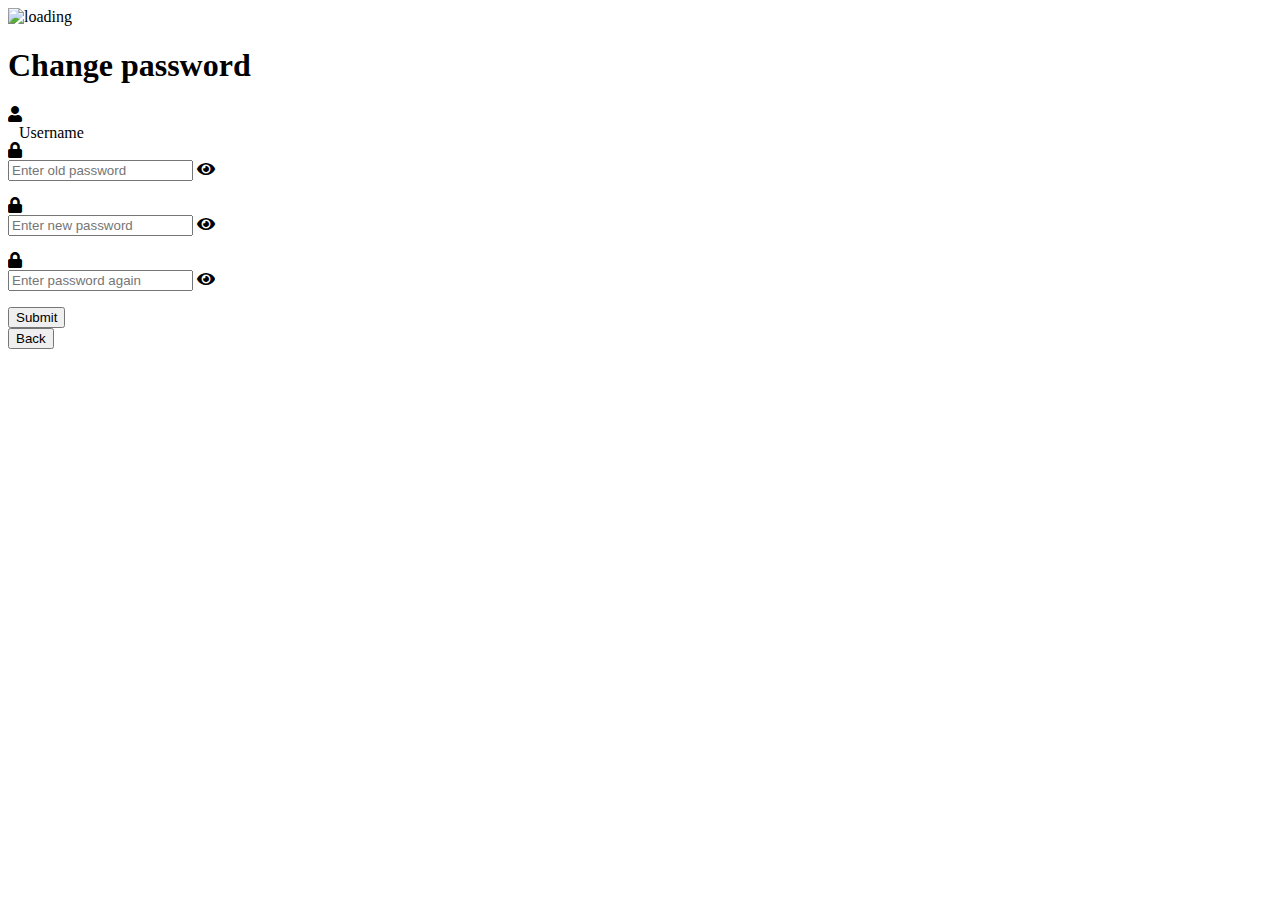
==== Change.html @ 968bcea8 "Add files via upload" ====
<!DOCTYPE html>
<html lang="en">

<head>
  <meta charset="UTF-8" />
  <meta http-equiv="X-UA-Compatible" content="IE=edge" />
  <meta name="viewport" content="width=device-width, initial-scale=1.0" />
  <title>Change password</title>
  <link rel="shortcut icon" href="./img/Icon/key.png" type="image/x-icon">
  <link rel="stylesheet" href="style.css" />
  <link rel="stylesheet" href="https://cdnjs.cloudflare.com/ajax/libs/font-awesome/5.14.0/css/all.min.css" />
  <link rel="stylesheet" href="https://cdnjs.cloudflare.com/ajax/libs/limontesweetalert2/7.2.0/sweetalert2.min.css/>" />
  <script src="https://cdnjs.cloudflare.com/ajax/libs/limonte-sweetalert2/7.2.0/sweetalert2.all.min.js"></script>
  <link href="https://fonts.googleapis.com/css2?family=Roboto:wght@300;400;500;700&display=swap" rel="stylesheet" />
</head>

<body>
  <div class="loading" id="loading">
    <img src="https://thumbs.gfycat.com/HighCorruptIsabellineshrike-max-1mb.gif" alt="loading">
  </div>
  <div class="signup">
    <div class="signup__container">
      <h1>Change password</h1>
      <form action="" class="form" onsubmit="onSubmitForm(this);
        return false;">
        <div class="form__username">
          <div class="form__username--icon form__icon">
            <i class="fas fa-user"></i>
          </div>
          <div class="form__username--input form__input">
            <div class="box1">
                <span id="username" style="color: black; margin-left: 11px;">Username</span>
            </div>
          </div>
        </div>
        <div class="form__password">
          <div class="form__password--icon form__icon">
            <i class="fas fa-lock"></i>
          </div>
          <div class="form__password--input form__input">
            <input type="password" id="oldpassword" placeholder="Enter old password" name="oldpassword" />
            <span class="fas fa-eye" id="toggleoldPassword"></span>
          </div>
        </div>
        <p id="erroroldPassword"></p>
        <div class="form__password">
          <div class="form__password--icon form__icon">
            <i class="fas fa-lock"></i>
          </div>
          <div class="form__password--input form__input">
            <input type="password" id="password" placeholder="Enter new password" name="password" />
            <span class="fas fa-eye" id="togglePassword"></span>
          </div>
        </div>
        <p id="errorPassword"></p>
        <div class="form__password">
          <div class="form__password--icon form__icon">
            <i class="fas fa-lock"></i>
          </div>
          <div class="form__password--input form__input">
            <input type="password" id="EApassword" placeholder="Enter password again" name="EApassword" />
            <span class="fas fa-eye" id="toggleEAPassword"></span>
          </div>
        </div>
        <p id="errorEAPassword"></p>
        <button type="submit" class="signup__signInButton">Submit</button>
      </form>
      <a href="./Home.html">
        <button class="btn" id="back">
          <span>
            Back
          </span>
        </button>
      </a>
    </div>
  </div>
</body>
<script src="https://www.gstatic.com/firebasejs/8.2.9/firebase-app.js"></script>
<script src="https://www.gstatic.com/firebasejs/8.2.9/firebase-database.js"></script>
<script src="Change.js"></script>

</html>
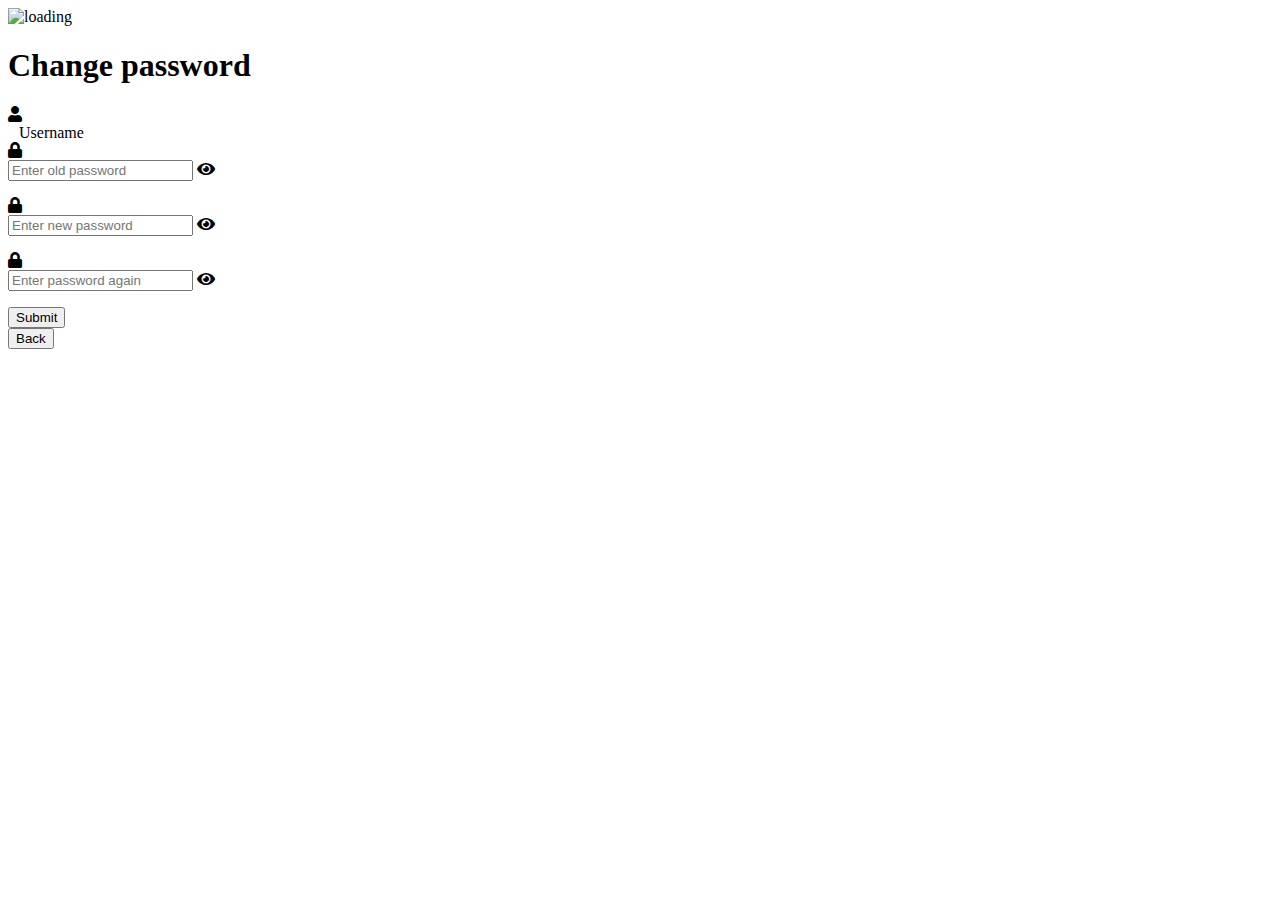
==== commit 743d83df: "Add files via upload" ====
--- a/Change.html
+++ b/Change.html
@@ -65,7 +65,7 @@
         <p id="errorEAPassword"></p>
         <button type="submit" class="signup__signInButton">Submit</button>
       </form>
-      <a href="./Home.html">
+      <a href="./index.html">
         <button class="btn" id="back">
           <span>
             Back
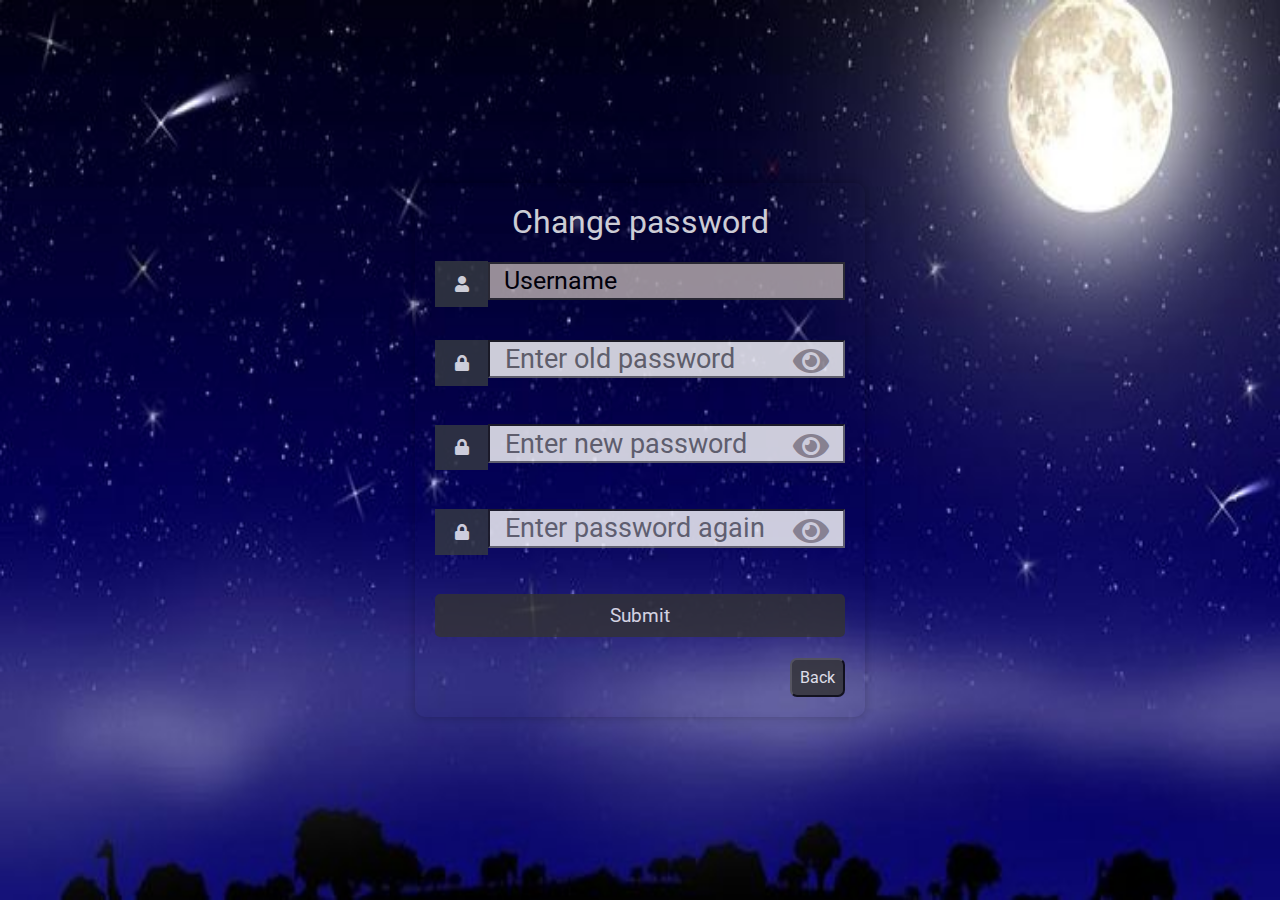
==== commit 37ecd511: "Update Change.html" ====
--- a/Change.html
+++ b/Change.html
@@ -7,7 +7,7 @@
   <meta name="viewport" content="width=device-width, initial-scale=1.0" />
   <title>Change password</title>
   <link rel="shortcut icon" href="./img/Icon/key.png" type="image/x-icon">
-  <link rel="stylesheet" href="style.css" />
+  <link rel="stylesheet" href="Style.css" />
   <link rel="stylesheet" href="https://cdnjs.cloudflare.com/ajax/libs/font-awesome/5.14.0/css/all.min.css" />
   <link rel="stylesheet" href="https://cdnjs.cloudflare.com/ajax/libs/limontesweetalert2/7.2.0/sweetalert2.min.css/>" />
   <script src="https://cdnjs.cloudflare.com/ajax/libs/limonte-sweetalert2/7.2.0/sweetalert2.all.min.js"></script>
@@ -79,4 +79,4 @@
 <script src="https://www.gstatic.com/firebasejs/8.2.9/firebase-database.js"></script>
 <script src="Change.js"></script>
 
-</html>+</html>
--- a/Style.css
+++ b/Style.css
@@ -0,0 +1,268 @@
+*,
+*:before,
+*:after {
+    box-sizing: border-box;
+}
+
+* {
+    margin: 0;
+    padding: 0;
+    font: inherit;
+}
+
+body {
+    min-height: 100vh;
+    font-family: "Roboto", sans-serif;
+}
+
+.form {
+    width: 100%;
+}
+
+.form__username,
+.form__password {
+    display: flex;
+}
+
+.form__icon {
+    font-size: 100%;
+    background: #363b41;
+    width: 15%;
+    height: 5.1vh;
+    display: flex;
+    align-items: center;
+    justify-content: center;
+}
+
+.form__icon i {
+    color: #fff;
+}
+
+.form__input {
+    width: 100%;
+    position: relative;
+}
+
+.form__input>input {
+    width: 100%;
+    height: 45%;
+    padding-left: 1rem;
+    font-size: 1.7rem;
+    margin-top: -1px;
+    color: black;
+    background-color: #fff;
+    transition: background-color 0.4s;
+}
+
+#toggleoldPassword,
+#togglePassword,
+#toggleEAPassword {
+    position: absolute;
+    font-size: 2rem;
+    color: rgb(168, 161, 161);
+    top: 25%;
+    right: 1rem;
+    transform: translate(0, -50%);
+    cursor: pointer;
+}
+
+.message__error {
+    font-size: 1.5rem;
+    color: rgb(248, 61, 61);
+    margin-top: -30px;
+}
+
+
+.loading {
+    position: absolute;
+    z-index: 1;
+    width: 100%;
+    height: 100%;
+    display: none;
+    align-items: center;
+    justify-content: center;
+    background: rgba(0, 0, 0, 0.479);
+}
+
+.loading img {
+    width: 7rem;
+}
+
+/* style login */
+.login {
+    display: flex;
+    justify-content: center;
+    align-items: center;
+    height: 100vh;
+    background-image: url(./img/Background/bg.png);
+    background-size: 100% 100%;
+    background-repeat: no-repeat;
+}
+
+.login__container {
+    width: 100%;
+    max-width: 450px;
+    padding: 20px;
+    background: transparent;
+    opacity: 0.8;
+    border-radius: 10px;
+    box-shadow: 0 0 10px rgba(0, 0, 0, 0.3);
+}
+
+.login__container h1 {
+    margin-bottom: 20px;
+    font-size: 2rem;
+    text-align: center;
+    color: #fff;
+}
+
+.login__container form {
+    display: flex;
+    flex-direction: column;
+}
+
+.login__container form input {
+    padding: 12px;
+    margin-bottom: 25px;
+    margin-top: 0.49px;
+}
+
+.login__container form button {
+    padding: 10px;
+    border: none;
+    border-radius: 5px;
+    background: #333;
+    color: #fff;
+    font-size: 1.2rem;
+    cursor: pointer;
+}
+
+.login__container form button:hover {
+    background: #555;
+}
+
+.login__registerButton {
+    margin-top: 20px;
+    padding: 10px;
+    border: none;
+    border-radius: 5px;
+    color: black;
+    font-size: 1.2rem;
+    cursor: pointer;
+    display: block;
+}
+
+.btn {
+    margin-top: 5%;
+    margin-left: 2%;
+    background-color: #333;
+    padding: 8px 8px;
+    color: #fff;
+    border-radius: 7px;
+}
+
+.btn:hover {
+    background-color: #555;
+}
+
+.btn span {
+    cursor: pointer;
+    display: inline-block;
+    position: relative;
+    transition: 0.5s;
+}
+
+.btn span:after {
+    content: '<';
+    position: absolute;
+    opacity: 0;
+    top: 0;
+    left: -20px;
+    transition: 0.5s;
+}
+
+.btn:hover span {
+    padding-left: 15px;
+}
+
+.btn:hover span:after {
+    opacity: 1;
+    left: 0;
+}
+
+/* style signup */
+.signup {
+    display: flex;
+    justify-content: center;
+    align-items: center;
+    height: 100vh;
+    background-image: url(./img/Background/bg.png);
+    background-size: 100% 100%;
+    background-repeat: no-repeat;
+}
+
+.signup__container {
+    width: 100%;
+    max-width: 450px;
+    padding: 20px;
+    background: transparent;
+    opacity: 0.8;
+    border-radius: 10px;
+    box-shadow: 0 0 10px rgba(0, 0, 0, 0.3);
+}
+
+.signup__container h1 {
+    margin-bottom: 20px;
+    font-size: 2rem;
+    text-align: center;
+    color: #fff;
+}
+
+.signup__container form {
+    display: flex;
+    flex-direction: column;
+}
+
+.signup__container form input {
+    padding: 15px;
+    margin-bottom: 19px;
+    margin-top: -0.1px;
+}
+
+.signup__container form button {
+    padding: 10px;
+    border: none;
+    border-radius: 5px;
+    background: #333;
+    color: #fff;
+    font-size: 1.2rem;
+    cursor: pointer;
+}
+
+.signup__container form button:hover {
+    background: #555;
+}
+
+.signup__registerButton {
+    margin-top: 20px;
+    padding: 10px;
+    border: none;
+    border-radius: 5px;
+    color: black;
+    font-size: 1.2rem;
+    cursor: pointer;
+    display: block;
+}
+
+#back {
+   float: right;
+}
+
+.box1 {
+    padding: 2.5px;
+    border: 2px solid #333;
+    background-color: #bcb1b1;
+    margin-top: 0.5px;
+    margin-bottom: 40px;
+    font-size: 25px;
+}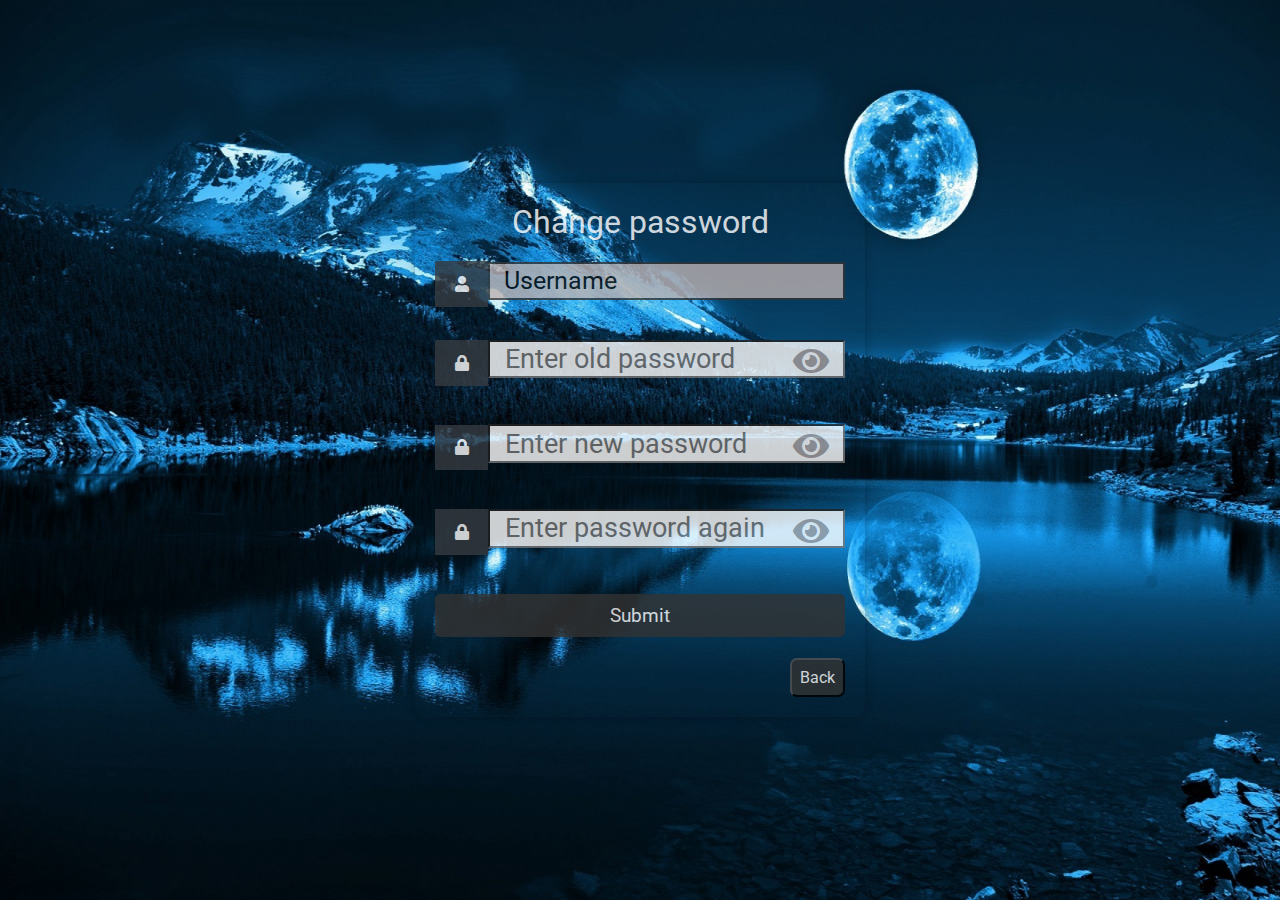
==== commit 5f6d0f60: "Add files via upload" ====
--- a/Change.html
+++ b/Change.html
@@ -7,7 +7,7 @@
   <meta name="viewport" content="width=device-width, initial-scale=1.0" />
   <title>Change password</title>
   <link rel="shortcut icon" href="./img/Icon/key.png" type="image/x-icon">
-  <link rel="stylesheet" href="Style.css" />
+  <link rel="stylesheet" href="style.css" />
   <link rel="stylesheet" href="https://cdnjs.cloudflare.com/ajax/libs/font-awesome/5.14.0/css/all.min.css" />
   <link rel="stylesheet" href="https://cdnjs.cloudflare.com/ajax/libs/limontesweetalert2/7.2.0/sweetalert2.min.css/>" />
   <script src="https://cdnjs.cloudflare.com/ajax/libs/limonte-sweetalert2/7.2.0/sweetalert2.all.min.js"></script>
@@ -79,4 +79,4 @@
 <script src="https://www.gstatic.com/firebasejs/8.2.9/firebase-database.js"></script>
 <script src="Change.js"></script>
 
-</html>
+</html>--- a/style.css
+++ b/style.css
@@ -0,0 +1,268 @@
+*,
+*:before,
+*:after {
+    box-sizing: border-box;
+}
+
+* {
+    margin: 0;
+    padding: 0;
+    font: inherit;
+}
+
+body {
+    min-height: 100vh;
+    font-family: "Roboto", sans-serif;
+}
+
+.form {
+    width: 100%;
+}
+
+.form__username,
+.form__password {
+    display: flex;
+}
+
+.form__icon {
+    font-size: 100%;
+    background: #363b41;
+    width: 15%;
+    height: 5.1vh;
+    display: flex;
+    align-items: center;
+    justify-content: center;
+}
+
+.form__icon i {
+    color: #fff;
+}
+
+.form__input {
+    width: 100%;
+    position: relative;
+}
+
+.form__input>input {
+    width: 100%;
+    height: 45%;
+    padding-left: 1rem;
+    font-size: 1.7rem;
+    margin-top: -1px;
+    color: black;
+    background-color: #fff;
+    transition: background-color 0.4s;
+}
+
+#toggleoldPassword,
+#togglePassword,
+#toggleEAPassword {
+    position: absolute;
+    font-size: 2rem;
+    color: rgb(168, 161, 161);
+    top: 25%;
+    right: 1rem;
+    transform: translate(0, -50%);
+    cursor: pointer;
+}
+
+.message__error {
+    font-size: 1.5rem;
+    color: rgb(248, 61, 61);
+    margin-top: -30px;
+}
+
+
+.loading {
+    position: absolute;
+    z-index: 1;
+    width: 100%;
+    height: 100%;
+    display: none;
+    align-items: center;
+    justify-content: center;
+    background: rgba(0, 0, 0, 0.479);
+}
+
+.loading img {
+    width: 7rem;
+}
+
+/* style login */
+.login {
+    display: flex;
+    justify-content: center;
+    align-items: center;
+    height: 100vh;
+    background-image: url(./img/Background/bg.png);
+    background-size: 100% 100%;
+    background-repeat: no-repeat;
+}
+
+.login__container {
+    width: 100%;
+    max-width: 450px;
+    padding: 20px;
+    background: transparent;
+    opacity: 0.8;
+    border-radius: 10px;
+    box-shadow: 0 0 10px rgba(0, 0, 0, 0.3);
+}
+
+.login__container h1 {
+    margin-bottom: 20px;
+    font-size: 2rem;
+    text-align: center;
+    color: #fff;
+}
+
+.login__container form {
+    display: flex;
+    flex-direction: column;
+}
+
+.login__container form input {
+    padding: 12px;
+    margin-bottom: 25px;
+    margin-top: 0.49px;
+}
+
+.login__container form button {
+    padding: 10px;
+    border: none;
+    border-radius: 5px;
+    background: #333;
+    color: #fff;
+    font-size: 1.2rem;
+    cursor: pointer;
+}
+
+.login__container form button:hover {
+    background: #555;
+}
+
+.login__registerButton {
+    margin-top: 20px;
+    padding: 10px;
+    border: none;
+    border-radius: 5px;
+    color: black;
+    font-size: 1.2rem;
+    cursor: pointer;
+    display: block;
+}
+
+.btn {
+    margin-top: 5%;
+    margin-left: 2%;
+    background-color: #333;
+    padding: 8px 8px;
+    color: #fff;
+    border-radius: 7px;
+}
+
+.btn:hover {
+    background-color: #555;
+}
+
+.btn span {
+    cursor: pointer;
+    display: inline-block;
+    position: relative;
+    transition: 0.5s;
+}
+
+.btn span:after {
+    content: '<';
+    position: absolute;
+    opacity: 0;
+    top: 0;
+    left: -20px;
+    transition: 0.5s;
+}
+
+.btn:hover span {
+    padding-left: 15px;
+}
+
+.btn:hover span:after {
+    opacity: 1;
+    left: 0;
+}
+
+/* style signup */
+.signup {
+    display: flex;
+    justify-content: center;
+    align-items: center;
+    height: 100vh;
+    background-image: url(./img/Background/bg.png);
+    background-size: 100% 100%;
+    background-repeat: no-repeat;
+}
+
+.signup__container {
+    width: 100%;
+    max-width: 450px;
+    padding: 20px;
+    background: transparent;
+    opacity: 0.8;
+    border-radius: 10px;
+    box-shadow: 0 0 10px rgba(0, 0, 0, 0.3);
+}
+
+.signup__container h1 {
+    margin-bottom: 20px;
+    font-size: 2rem;
+    text-align: center;
+    color: #fff;
+}
+
+.signup__container form {
+    display: flex;
+    flex-direction: column;
+}
+
+.signup__container form input {
+    padding: 15px;
+    margin-bottom: 19px;
+    margin-top: -0.1px;
+}
+
+.signup__container form button {
+    padding: 10px;
+    border: none;
+    border-radius: 5px;
+    background: #333;
+    color: #fff;
+    font-size: 1.2rem;
+    cursor: pointer;
+}
+
+.signup__container form button:hover {
+    background: #555;
+}
+
+.signup__registerButton {
+    margin-top: 20px;
+    padding: 10px;
+    border: none;
+    border-radius: 5px;
+    color: black;
+    font-size: 1.2rem;
+    cursor: pointer;
+    display: block;
+}
+
+#back {
+   float: right;
+}
+
+.box1 {
+    padding: 2.5px;
+    border: 2px solid #333;
+    background-color: #bcb1b1;
+    margin-top: 0.5px;
+    margin-bottom: 40px;
+    font-size: 25px;
+}
